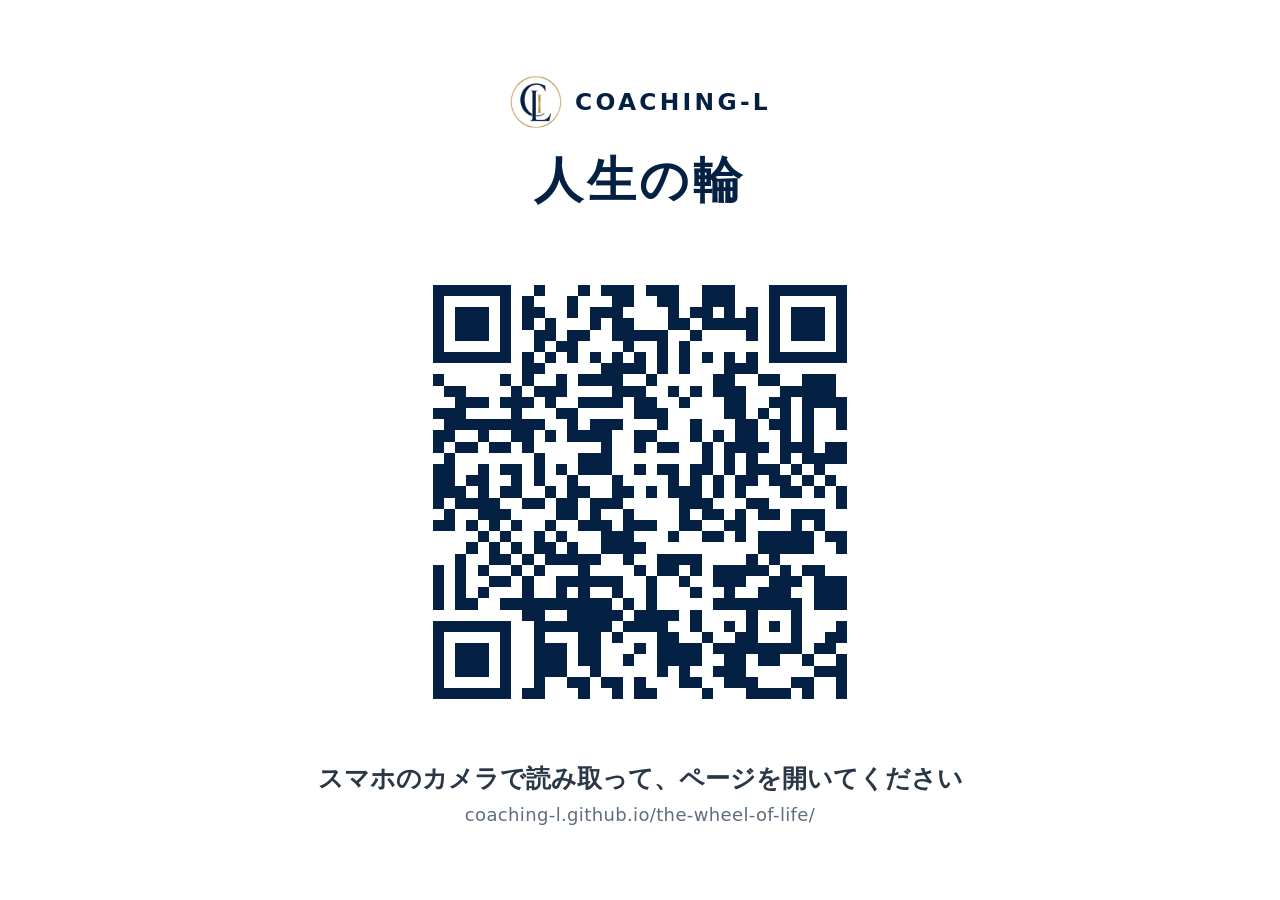
==== qr.html @ 70fb2649 "Add training version of the Wheel of Life app for GitHub Pages Same 8 areas, colors and wheel chart " ====
<!DOCTYPE html>
<html lang="ja">
<head>
  <meta charset="utf-8">
  <meta name="viewport" content="width=device-width, initial-scale=1">
  <meta name="robots" content="noindex">
  <title>人生の輪 QRコード | COACHING-L</title>
  <link rel="icon" href="icons/favicon-32.png" sizes="32x32" type="image/png">
  <!-- 研修でプロジェクターに映す、参加者用の QR コードの画面。いつも明るい配色で表示します -->
  <style>
    * { box-sizing: border-box; }
    html, body { height: 100%; }
    body {
      margin: 0;
      display: flex;
      align-items: center;
      justify-content: center;
      background: #ffffff;
      color: #293746;
      font-family: -apple-system, BlinkMacSystemFont, "Helvetica Neue", "Noto Sans JP", "Hiragino Sans",
        "Hiragino Kaku Gothic ProN", "Yu Gothic UI", "Yu Gothic", "Meiryo", system-ui, sans-serif;
      text-align: center;
    }
    main { padding: 4vh 24px; }
    .brand { display: inline-flex; align-items: center; gap: 12px; }
    .brand img { width: 6vh; height: 6vh; min-width: 40px; min-height: 40px; }
    .brand p { margin: 0; color: #042143; font-size: max(18px, 2.6vh); font-weight: 700; letter-spacing: 0.14em; }
    h1 { margin: 1.6vh 0 0; color: #042143; font-size: max(28px, 5.4vh); letter-spacing: 0.08em; }
    .qr { display: block; width: min(56vh, 80vw); height: auto; margin: 3vh auto 2vh; image-rendering: pixelated; }
    .lead { margin: 0; font-size: max(16px, 2.8vh); font-weight: 700; }
    .url { margin: 1vh 0 0; color: #5f6d7c; font-size: max(14px, 2vh); letter-spacing: 0.02em; }
  </style>
</head>
<body>
  <main>
    <div class="brand">
      <img src="icons/logo-144.png" alt="">
      <p>COACHING-L</p>
    </div>
    <h1>人生の輪</h1>
    <img class="qr" src="qr.png" width="900" height="900" alt="人生の輪のページを開く QR コード">
    <p class="lead">スマホのカメラで読み取って、ページを開いてください</p>
    <p class="url">coaching-l.github.io/the-wheel-of-life/</p>
  </main>
</body>
</html>
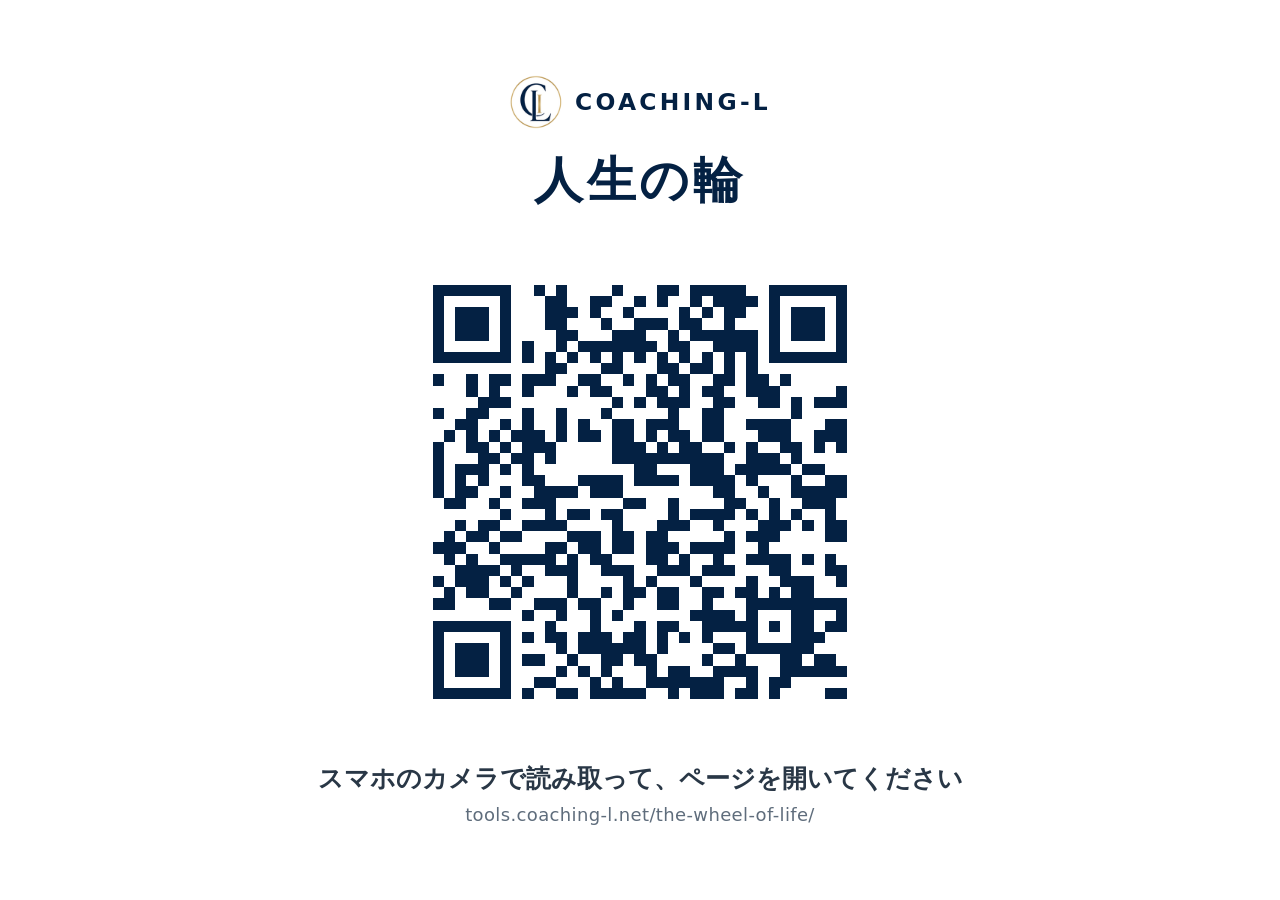
==== commit f313d331: "Switch URLs to the custom domain tools.coaching-l.net - app.js: question cards link now points to to" ====
--- a/qr.html
+++ b/qr.html
@@ -40,7 +40,7 @@
     <h1>人生の輪</h1>
     <img class="qr" src="qr.png" width="900" height="900" alt="人生の輪のページを開く QR コード">
     <p class="lead">スマホのカメラで読み取って、ページを開いてください</p>
-    <p class="url">coaching-l.github.io/the-wheel-of-life/</p>
+    <p class="url">tools.coaching-l.net/the-wheel-of-life/</p>
   </main>
 </body>
 </html>
